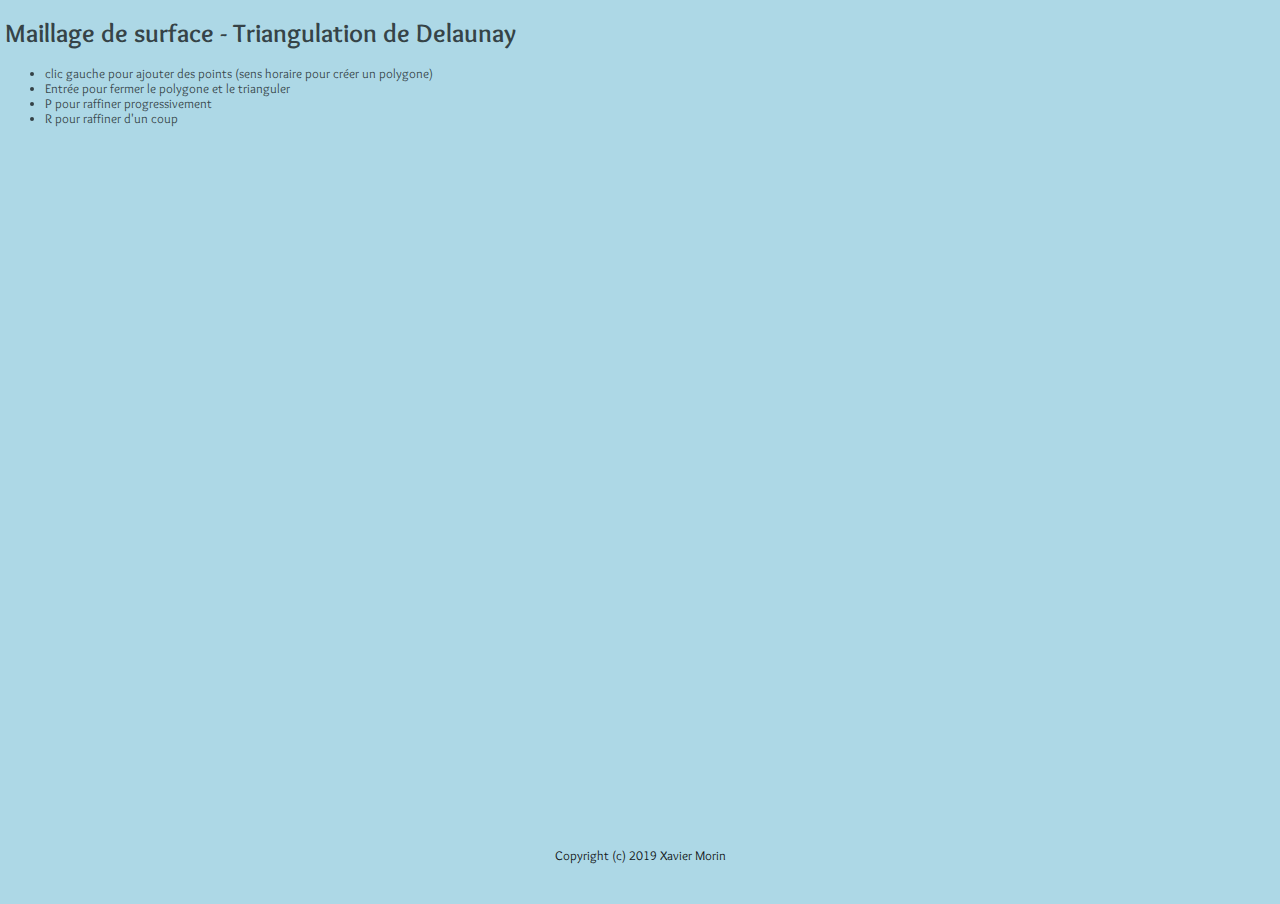
==== mesh.html @ f2afb3f6 "nettoyage de la page "mesh"" ====
<!DOCTYPE HTML>
<html>

<head>
  <title>Maillage de surface - Triangulation de Delaunay</title>
  <!-- <link rel="shorcut icon" href="icon.png" type="image/x-icon"> -->
  <meta charset="UTF-8">
  <!-- meta tags -->
  <meta name="author" content="Xavier Morin">
  <meta name="description" content="Une librairie de triangulation de Delaunay">
  <meta name="keywords" content="triangulation, meshing, delaunay">

  <!-- Open Graph protocol : http://ogp.me/ -->
  <meta property="og:title" content="Triangulation de Delaunay">
  <meta property="og:type" content="website">
  <meta property="og:description" content="Une librairie de triangulation de Delaunay">
  <meta property="og:url" content="https://lenaindelaforetmagique.github.io/Asteroids2/mesh.html">
  <meta property="og:image" content="http://lenaindelaforetmagique.github.io/Asteroids2/mesh.gif">


  <link href="https://fonts.googleapis.com/css?family=Overlock" rel="stylesheet">
  <meta name="viewport" content="width=device-width, initial-scale=1.0, user-scalable=no">
  <link rel="stylesheet" href="mesh.css" />
</head>

<body>
  <header>
    <h1>Maillage de surface - Triangulation de Delaunay</h1>
    <ul>
      <li>clic gauche pour ajouter des points (sens horaire pour créer un polygone)</li>
      <li>Entrée pour fermer le polygone et le trianguler</li>
      <li>P pour raffiner progressivement</li>
      <li>R pour raffiner d'un coup</li>
    </ul>
  </header>
  <div id="container"></div>
  <footer id="footer">
    <p>
      <a href="https://lenaindelaforetmagique.github.io/" target="_blank"> Copyright (c) 2019 Xavier Morin</a>
    </p>
  </footer>
  <script src="vectors.js"></script>
  <script src="meshing.js"></script>
  <script src="mesh.js"></script>
</body>

</html>
---- mesh.css ----
html, body {
  margin: 0;
  padding: 0;
  height: 100%;
  overflow: hidden;
  font-family: 'Overlock', monospace;
  background-color: #ADD8E6;
  color: rgba(0, 0, 0, 0.7);
}

svg {
  width: 100%;
  height: 100%;
}

#container {
  /* margin: 0; */
  /* padding: 0; */
  height: 100%;
}

header {
  margin: 0;
  padding: 0;
  position: absolute;
  top: 0px;
  left: 5px;
  font-size: 80%;
}

footer {
  position: absolute;
  top: 95%;
  left: 50%;
  -ms-transform: translate(-50%, -50%);
  transform: translate(-50%, -50%);
  font-size: 80%;
}

a {
  text-decoration: none;
}

a:link {
  color: rgba(0, 0, 0, 0.9);
}

a:visited {
  color: rgba(0, 0, 0, 0.9);
}

a:hover {
  color: rgba(0, 0, 0, 0.7);
}

a:active {
  color: rgba(0, 0, 0, 0.7);
}

ellipse.Point {
  fill: none;
  stroke: red;
}

ellipse.Node {
  fill: red;
}

polygon {
  fill: none;
  stroke: blue;
}

polygon.base {
  fill: none;
  stroke-width: 3px;
  /* stroke: blue; */
}

polygon.triangle {
  fill: none;
  /* stroke: blue; */
  stroke-width: 1px;
}
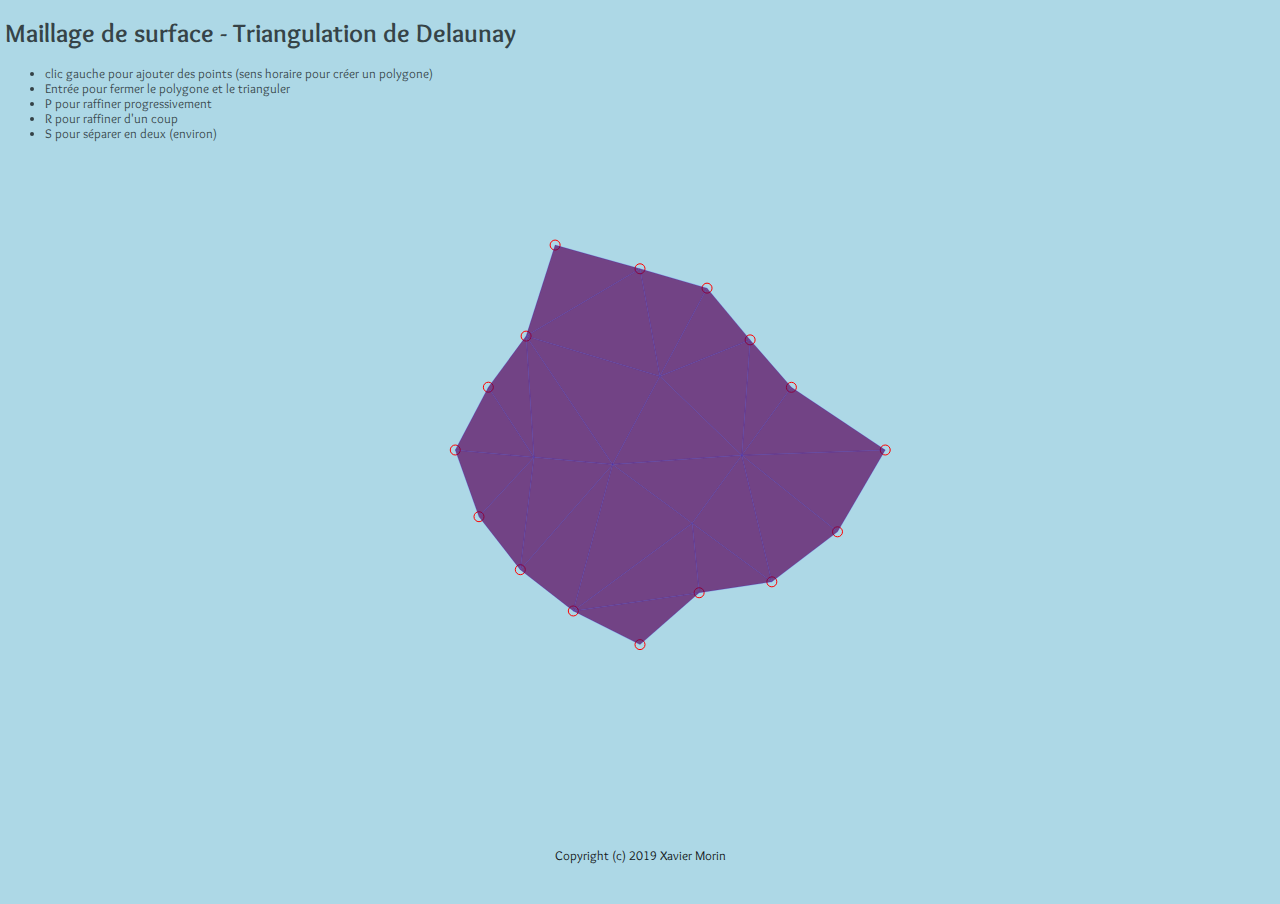
==== commit bc45d24e: "ajout commande S + style" ====
--- a/mesh.html
+++ b/mesh.html
@@ -31,6 +31,7 @@
       <li>Entrée pour fermer le polygone et le trianguler</li>
       <li>P pour raffiner progressivement</li>
       <li>R pour raffiner d'un coup</li>
+      <li>S pour séparer en deux (environ)</li>
     </ul>
   </header>
   <div id="container"></div>
--- a/mesh.css
+++ b/mesh.css
@@ -67,18 +67,18 @@
 }
 
 polygon {
-  fill: none;
   stroke: blue;
 }
 
 polygon.base {
   fill: none;
-  stroke-width: 3px;
-  /* stroke: blue; */
+  /* fill: rgba(0, 0, 0, 0.1); */
+  stroke-width: 0.1px;
+  /* stroke: red; */
 }
 
 polygon.triangle {
-  fill: none;
+  /* fill: none; */
   /* stroke: blue; */
-  stroke-width: 1px;
+  stroke-width: 0.1px;
 }